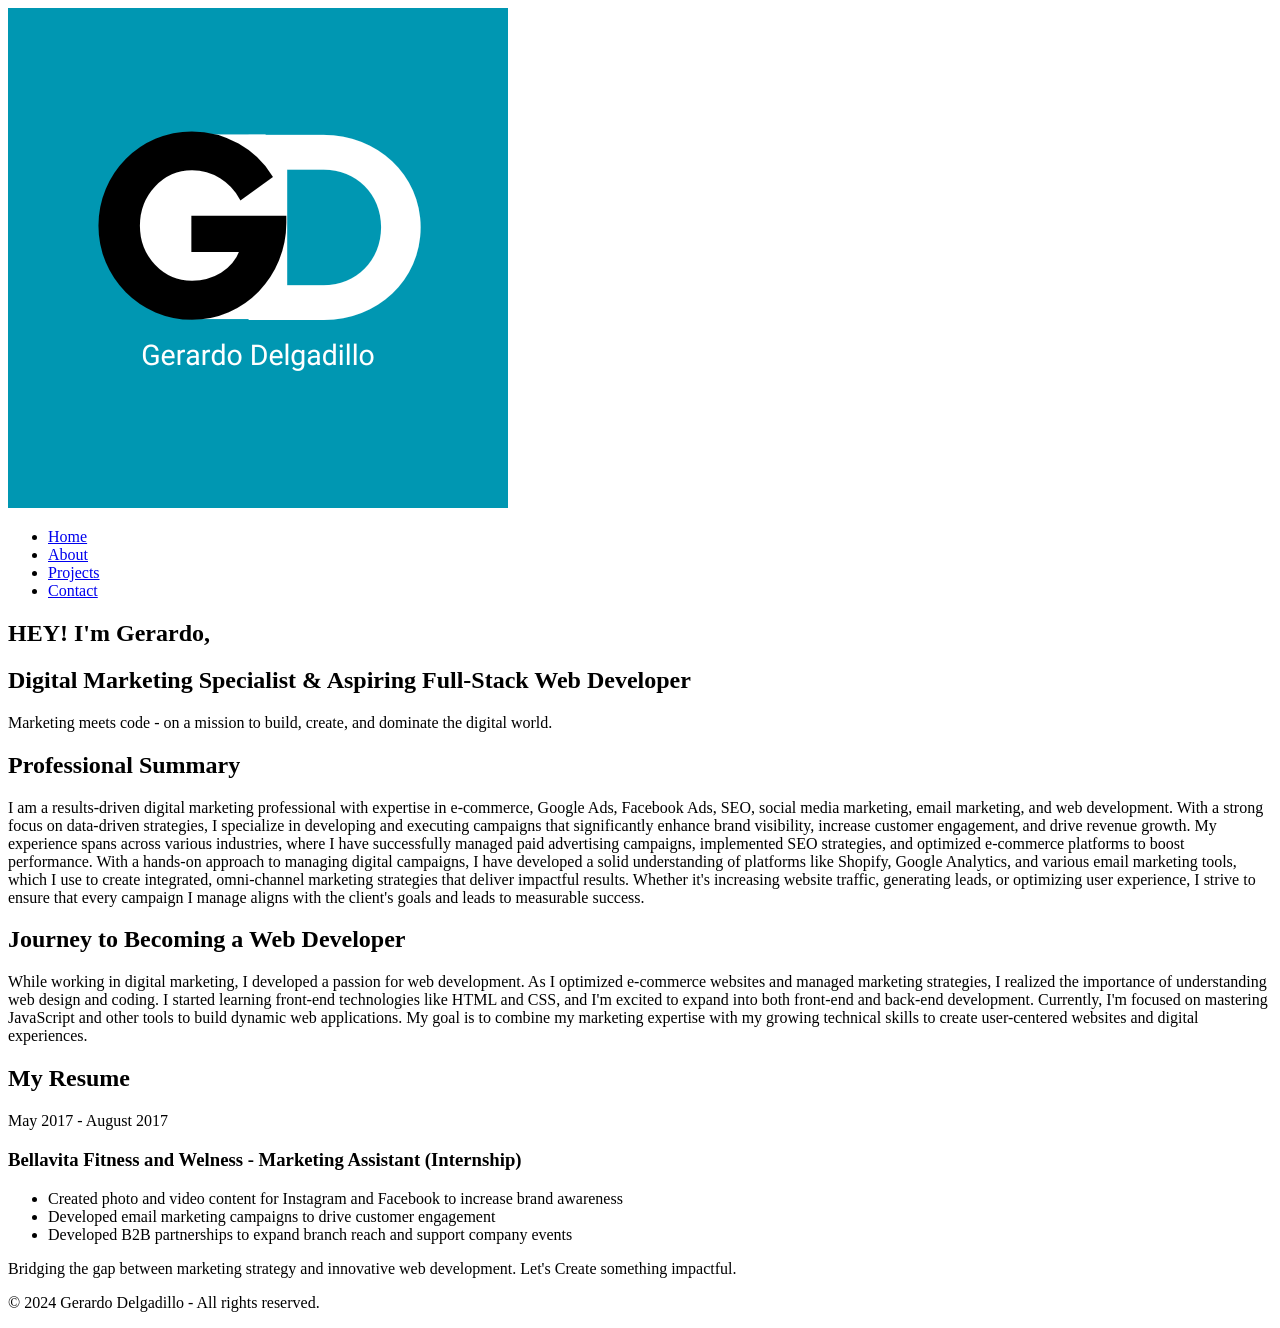
==== Personal-Website/about.html @ 033f023e "Updated About page with Resume section" ====
<!DOCTYPE html>
<html lang="en">
    <head>
        <title>About</title> <!--Sets the page title-->
        <meta charset="utf-8"> <!--Supports special characters-->
        <meta name="viewport" content="width=device-width, initial-scale=1.0"> <!--Makes site mobile responsive-->
        <link rel="stylesheet" href="styles.css"> <!--External CSS-->
        <link rel="stylesheet" href="https://cdnjs.cloudflare.com/ajax/libs/font-awesome/6.4.2/css/all.min.css"> <!--FontAwesome icons-->
    </head>
    <body>
        <header>
            <nav id="navbar">
                <div class="logo">
                    <!--Logo section-->
                    <a href="index.html">
                        <img src="images/logo.png" alt="GD Portfolio Logo">
                    </a>
                </div>
                <!--Navigation menu-->
                <ul>
                    <li><a href="index.html">Home</a></li>
                    <li><a href="about.html">About</a></li>
                    <li><a href="projects.html">Projects</a></li>
                    <li><a href="contact.html">Contact</a></li>
                </ul>
            </nav>
        </header>

        <!--Main content area-->
        <!--Hero Section-->
        <section id="headline">
            <h1>HEY! I'm Gerardo,</h1>
            <h2>Digital Marketing Specialist & Aspiring Full-Stack Web Developer</h2>
            <p>Marketing meets code - on a mission to build, create, and dominate the digital world.</p>
        </section>

        <section id="intro">
            <!--Professional summary section-->
            <div class="intro-section">
                <h2>Professional Summary</h2>
                <p>I am a results-driven digital marketing professional with expertise in e-commerce, Google Ads, Facebook Ads, SEO, social media marketing, email marketing, and web development. With a strong focus on data-driven strategies, I specialize in developing and executing campaigns that significantly enhance brand visibility, increase customer engagement, and drive revenue growth. My experience spans across various industries, where I have successfully managed paid advertising campaigns, implemented SEO strategies, and optimized e-commerce platforms to boost performance. With a hands-on approach to managing digital campaigns, I have developed a solid understanding of platforms like Shopify, Google Analytics, and various email marketing tools, which I use to create integrated, omni-channel marketing strategies that deliver impactful results. Whether it's increasing website traffic, generating leads, or optimizing user experience, I strive to ensure that every campaign I manage aligns with the client's goals and leads to measurable success.</p>
            </div>

            <!--My journey to become a full-stack web developer-->
            <div class="journey-section">
                <h2>Journey to Becoming a Web Developer</h2>
                <p>While working in digital marketing, I developed a passion for web development. As I optimized e-commerce websites and managed marketing strategies, I realized the importance of understanding web design and coding. I started learning front-end technologies like HTML and CSS, and I'm excited to expand into both front-end and back-end development. Currently, I'm focused on mastering JavaScript and other tools to build dynamic web applications. My goal is to combine my marketing expertise with my growing technical skills to create user-centered websites and digital experiences.</p>
            </div>
        </section>

        <!---My resume timeline-->
        <section id="resume">
            <h2>My Resume</h2>
            <div class="timeline">
                <!-- Timeline Item: Work Experience - Bellavita Fitness and Wellness -->
                 <div class="timeline-item">
                    <div class="timeline-date">May 2017 - August 2017</div>
                    <div class="timeline-content">
                        <h3>Bellavita Fitness and Welness - Marketing Assistant (Internship)</h3>
                        <ul>
                            <li>Created photo and video content for Instagram and Facebook to increase brand awareness</li>
                            <li>Developed email marketing campaigns to drive customer engagement</li>
                            <li>Developed B2B partnerships to expand branch reach and support company events</li>
                        </ul>
                    </div>
                 </div>

        </section>


        <!--Footer section with branding and copyright-->
        <footer>
            <p>Bridging the gap between marketing strategy and innovative web development. Let's Create something impactful.</p>
            <p>© 2024 Gerardo Delgadillo - All rights reserved.</p>
        </footer>
    </body>
</html>
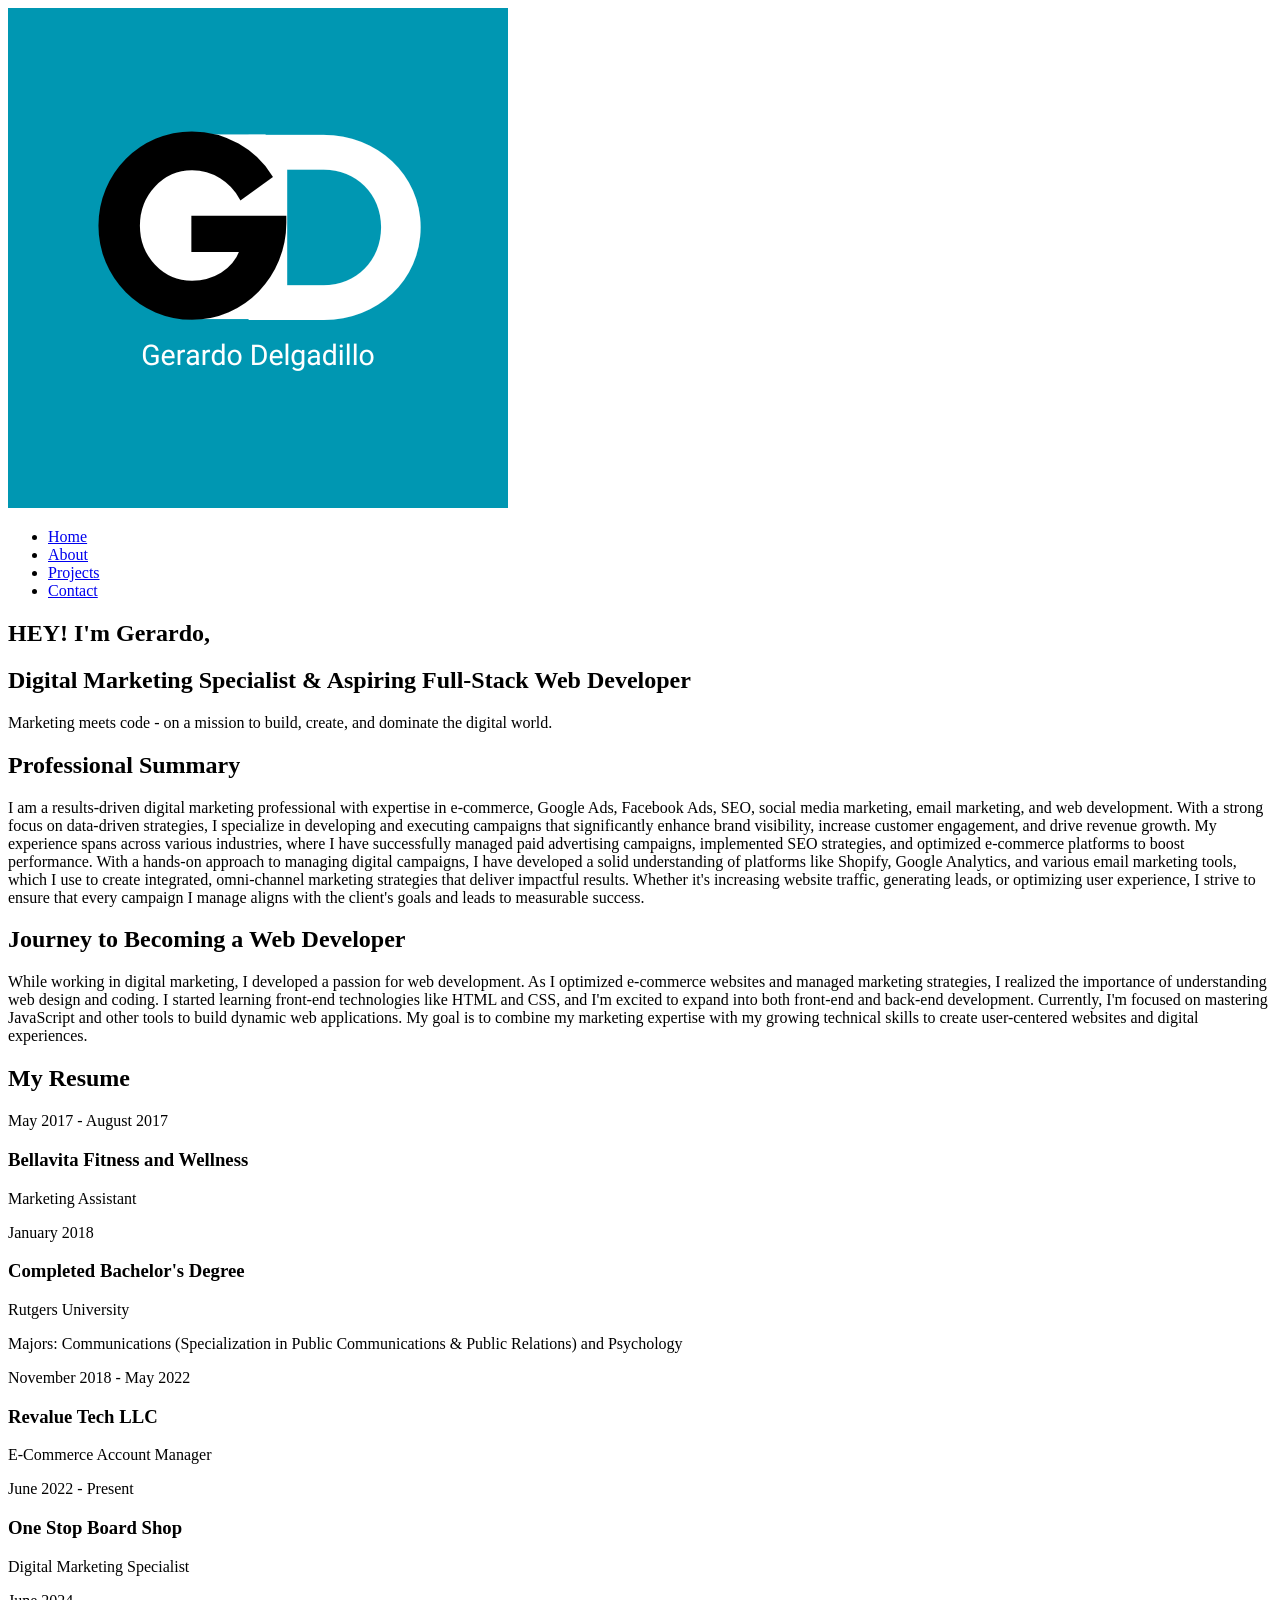
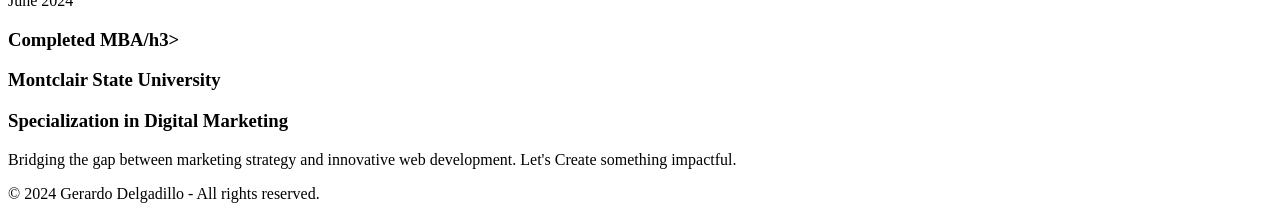
==== commit 09e0e402: "Commit message for changes made on the Production branch" ====
--- a/Personal-Website/about.html
+++ b/Personal-Website/about.html
@@ -56,17 +56,49 @@
                  <div class="timeline-item">
                     <div class="timeline-date">May 2017 - August 2017</div>
                     <div class="timeline-content">
-                        <h3>Bellavita Fitness and Welness - Marketing Assistant (Internship)</h3>
-                        <ul>
-                            <li>Created photo and video content for Instagram and Facebook to increase brand awareness</li>
-                            <li>Developed email marketing campaigns to drive customer engagement</li>
-                            <li>Developed B2B partnerships to expand branch reach and support company events</li>
-                        </ul>
+                        <h3>Bellavita Fitness and Wellness</h3>
+                        <p>Marketing Assistant</p>
                     </div>
                  </div>
 
+                 <!--Timeline item: Education - Rutgers University-->
+                 <div class="timeline-item">
+                    <div class="timeline-date">January 2018</div>
+                    <div class="timeline-content">
+                        <H3>Completed Bachelor's Degree</H3>
+                        <p>Rutgers University</p>
+                        <p>Majors: Communications (Specialization in Public Communications & Public Relations) and Psychology</p>
+                     </div>   
+                 </div>
+
+                 <!--Timeline item: Work Experience - Revalue Tech LLC-->
+                 <div class="timeline-item">
+                    <div class="timeline-date">November 2018 - May 2022</div>
+                    <div class="timeline-content">
+                        <h3>Revalue Tech LLC</h3>
+                        <p>E-Commerce Account Manager</p>
+                    </div>
+                 </div>
+
+                 <!--Timeline item: Work Experience - One Stop Board Shop LLC-->
+                 <div class="timeline-item">
+                    <div class="timeline-date">June 2022 - Present</div>
+                    <div class="timeline-content">
+                        <h3>One Stop Board Shop</h3>
+                        <p>Digital Marketing Specialist</p>
+                    </div>
+                 </div>
+
+                 <!--Timeline item: Education - Montclair University-->
+                 <div class="timeline-item">
+                    <div class="timeline-date">June 2024</div>
+                    <div class="timeinline-content">
+                        <h3>Completed MBA/h3>
+                        <p>Montclair State University</p>
+                        <p>Specialization in Digital Marketing</p>
+                    </div>
+                 </div>
         </section>
-
 
         <!--Footer section with branding and copyright-->
         <footer>
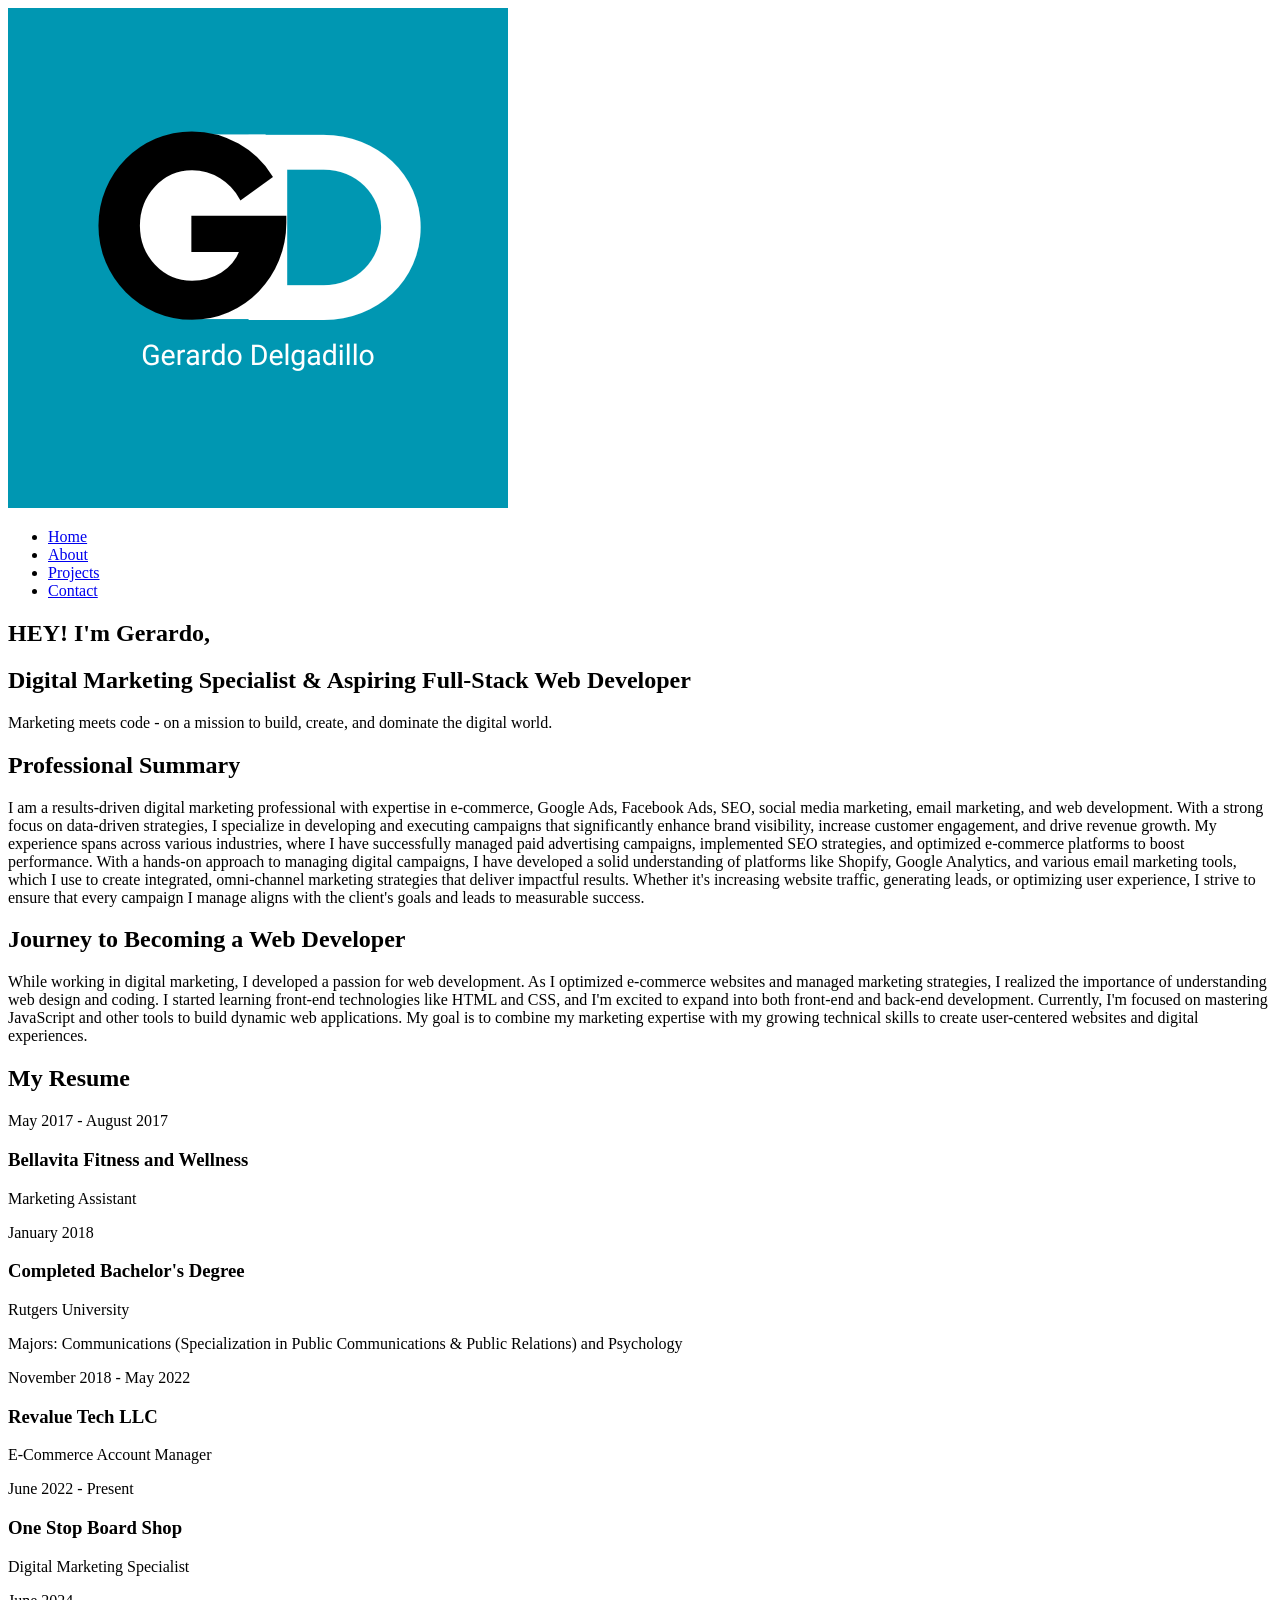
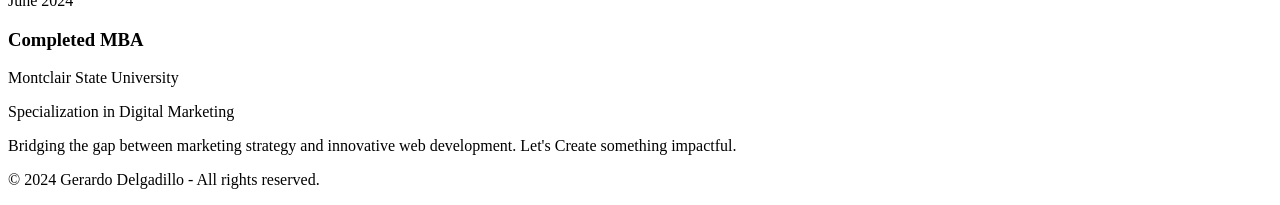
==== commit e0451a12: "Your commit message describing the change" ====
--- a/Personal-Website/about.html
+++ b/Personal-Website/about.html
@@ -93,7 +93,7 @@
                  <div class="timeline-item">
                     <div class="timeline-date">June 2024</div>
                     <div class="timeinline-content">
-                        <h3>Completed MBA/h3>
+                        <h3>Completed MBA</h3>
                         <p>Montclair State University</p>
                         <p>Specialization in Digital Marketing</p>
                     </div>
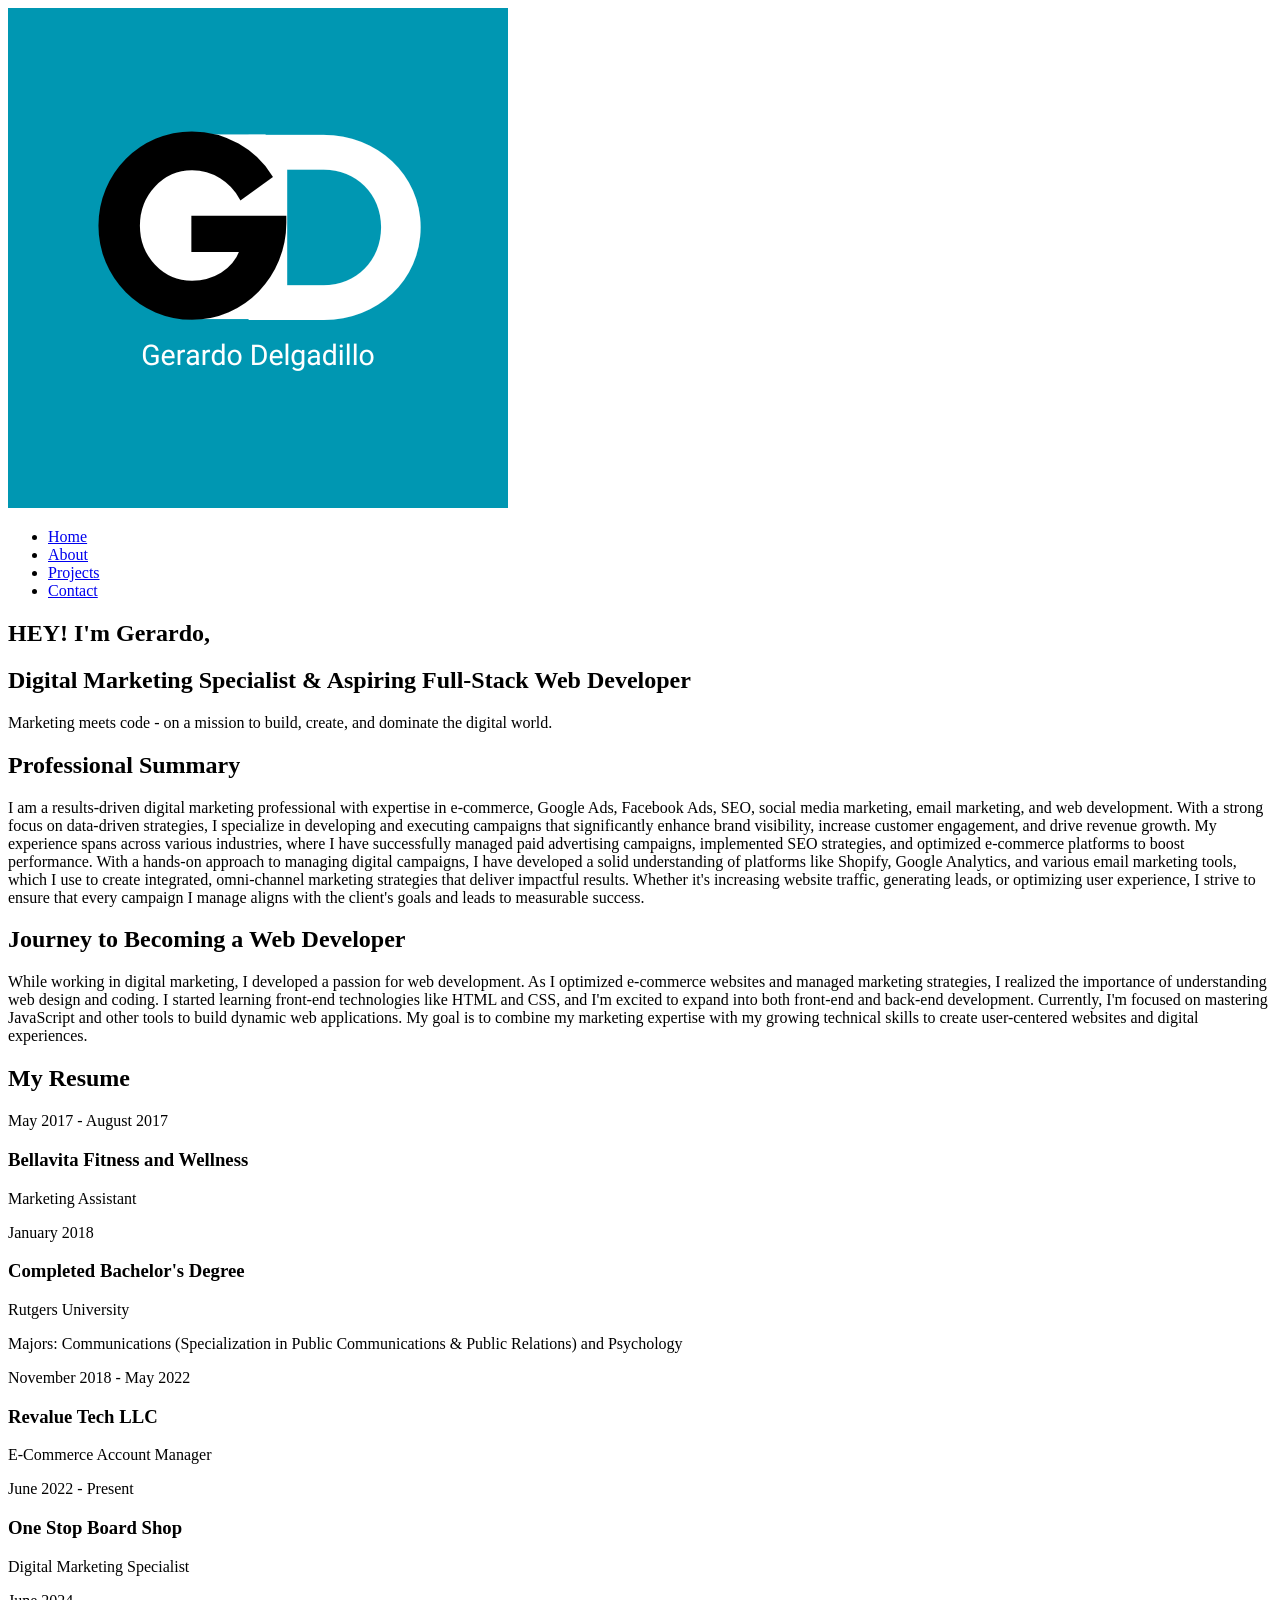
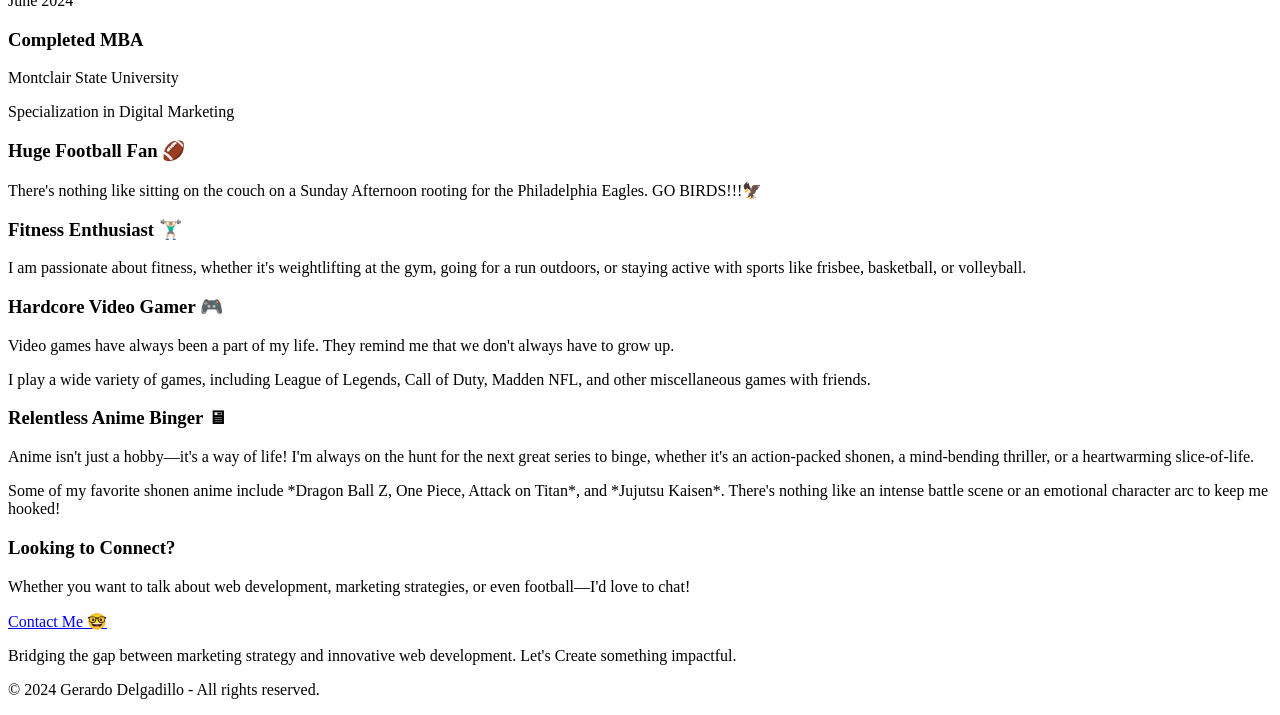
==== commit 9b322e54: "Updated About page content and layout" ====
--- a/Personal-Website/about.html
+++ b/Personal-Website/about.html
@@ -100,6 +100,42 @@
                  </div>
         </section>
 
+        <!--Fun facts about me section-->
+        <section id="fun-facts">
+            <div class="fun-facts-container">
+                <!--Fun fact item - Football-->
+                <div class="fun-fact">
+                    <h3>Huge Football Fan 🏈</h3>
+                    <p>There's nothing like sitting on the couch on a Sunday Afternoon rooting for the Philadelphia Eagles. GO BIRDS!!!🦅</p>
+                </div>
+                <!--Fun fact item - Fitness-->
+                <div class="fun-fact">
+                    <h3>Fitness Enthusiast 🏋🏼‍♂️</h3>
+                    <p>I am passionate about fitness, whether it's weightlifting at the gym, going for a run outdoors, or staying active with sports like frisbee, basketball, or volleyball.</p>
+                </div>
+                <!--Fun fact item - Video Games-->
+                <div class="fun-fact">
+                    <h3>Hardcore Video Gamer 🎮</h3>
+                    <p>Video games have always been a part of my life. They remind me that we don't always have to grow up.</p>
+                    <p>I play a wide variety of games, including League of Legends, Call of Duty, Madden NFL, and other miscellaneous games with friends.</p>
+                </div>
+                <!--Fun fact item - Anime-->
+                <div class="fun-fact">
+                    <h3>Relentless Anime Binger 🖥</h3>
+                    <p>Anime isn't just a hobby—it's a way of life! I'm always on the hunt for the next great series to binge, whether it's an action-packed shonen, a mind-bending thriller, or a heartwarming slice-of-life.</p>
+                    <p>Some of my favorite shonen anime include *Dragon Ball Z, One Piece, Attack on Titan*, and *Jujutsu Kaisen*. There's nothing like an intense battle scene or an emotional character arc to keep me hooked!</p>
+                </div>
+            </div>
+        </section>
+
+        <section id="contact">
+            <h3>Looking to Connect?</h3>
+            <p>Whether you want to talk about web development, marketing strategies, or even football—I'd love to chat!</p>
+            <a href="contact.html" class="btn">Contact Me 🤓</a>
+        </section>
+
+
+
         <!--Footer section with branding and copyright-->
         <footer>
             <p>Bridging the gap between marketing strategy and innovative web development. Let's Create something impactful.</p>
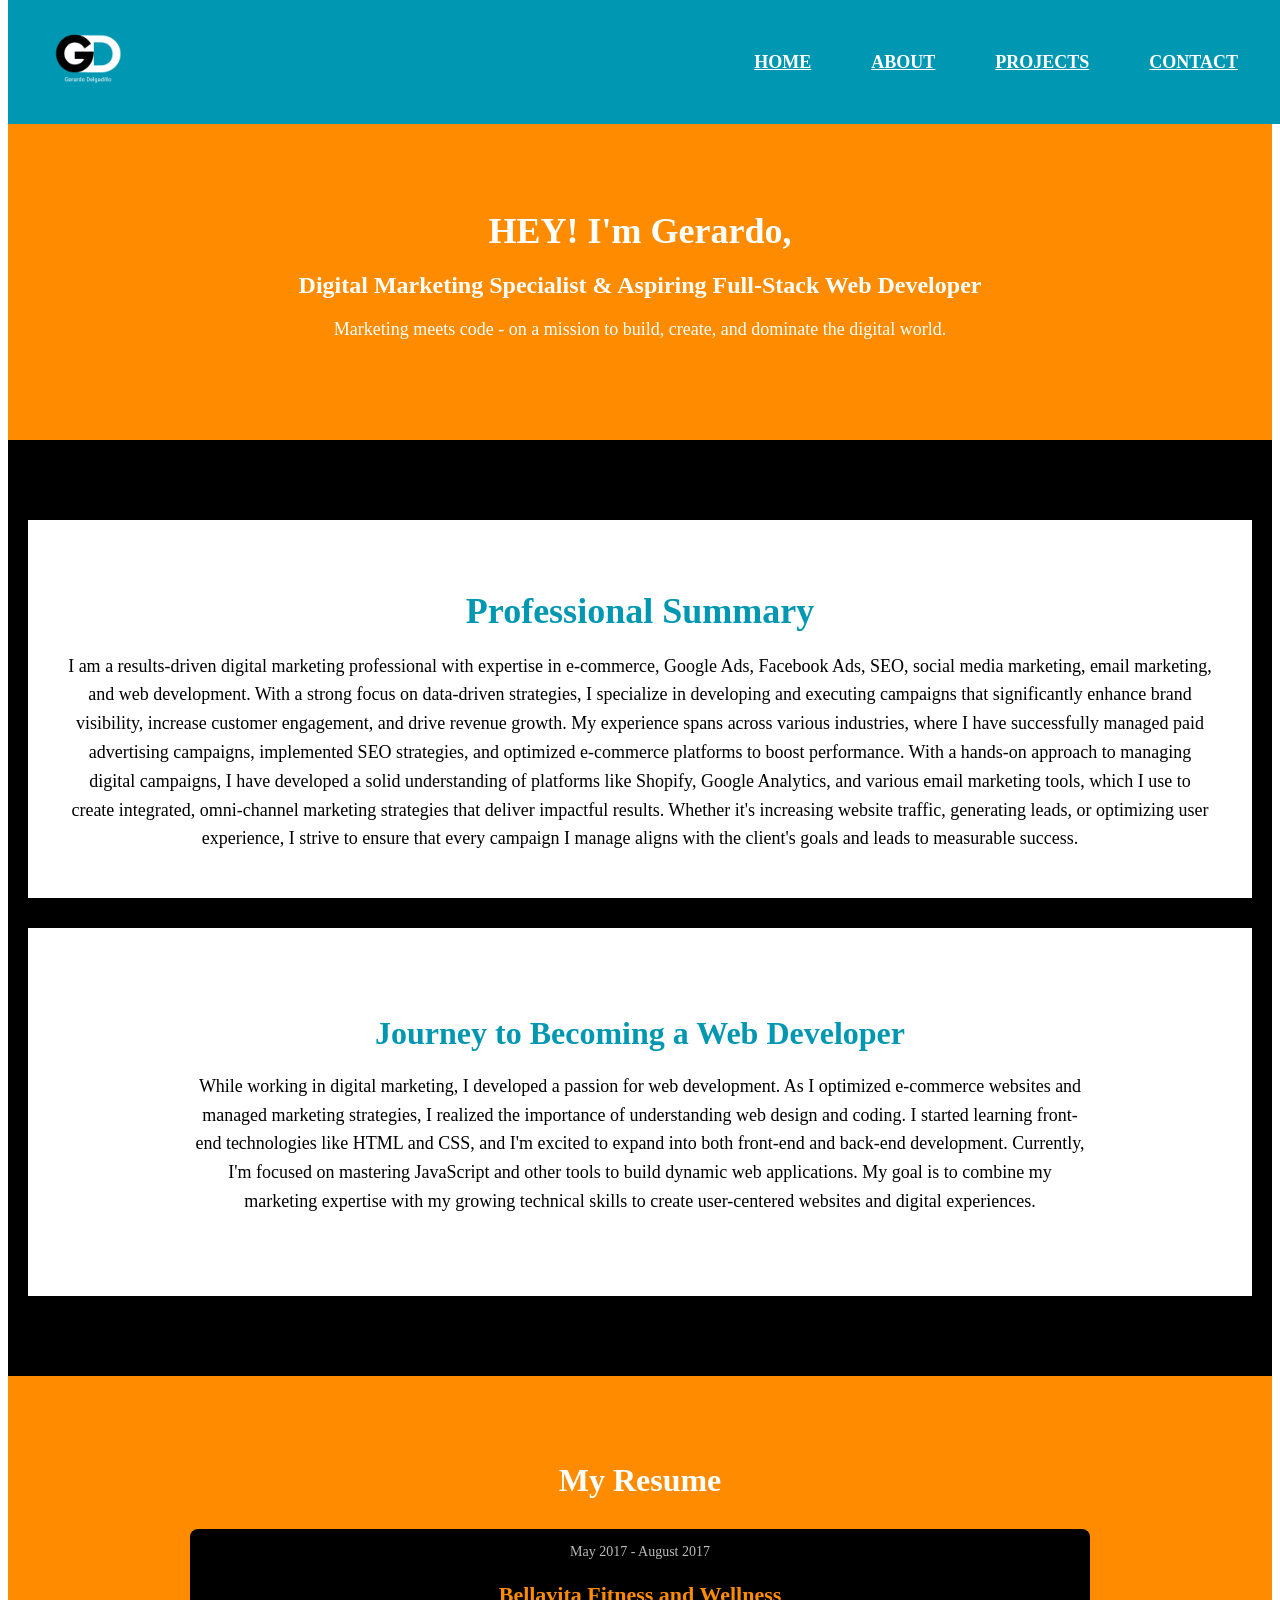
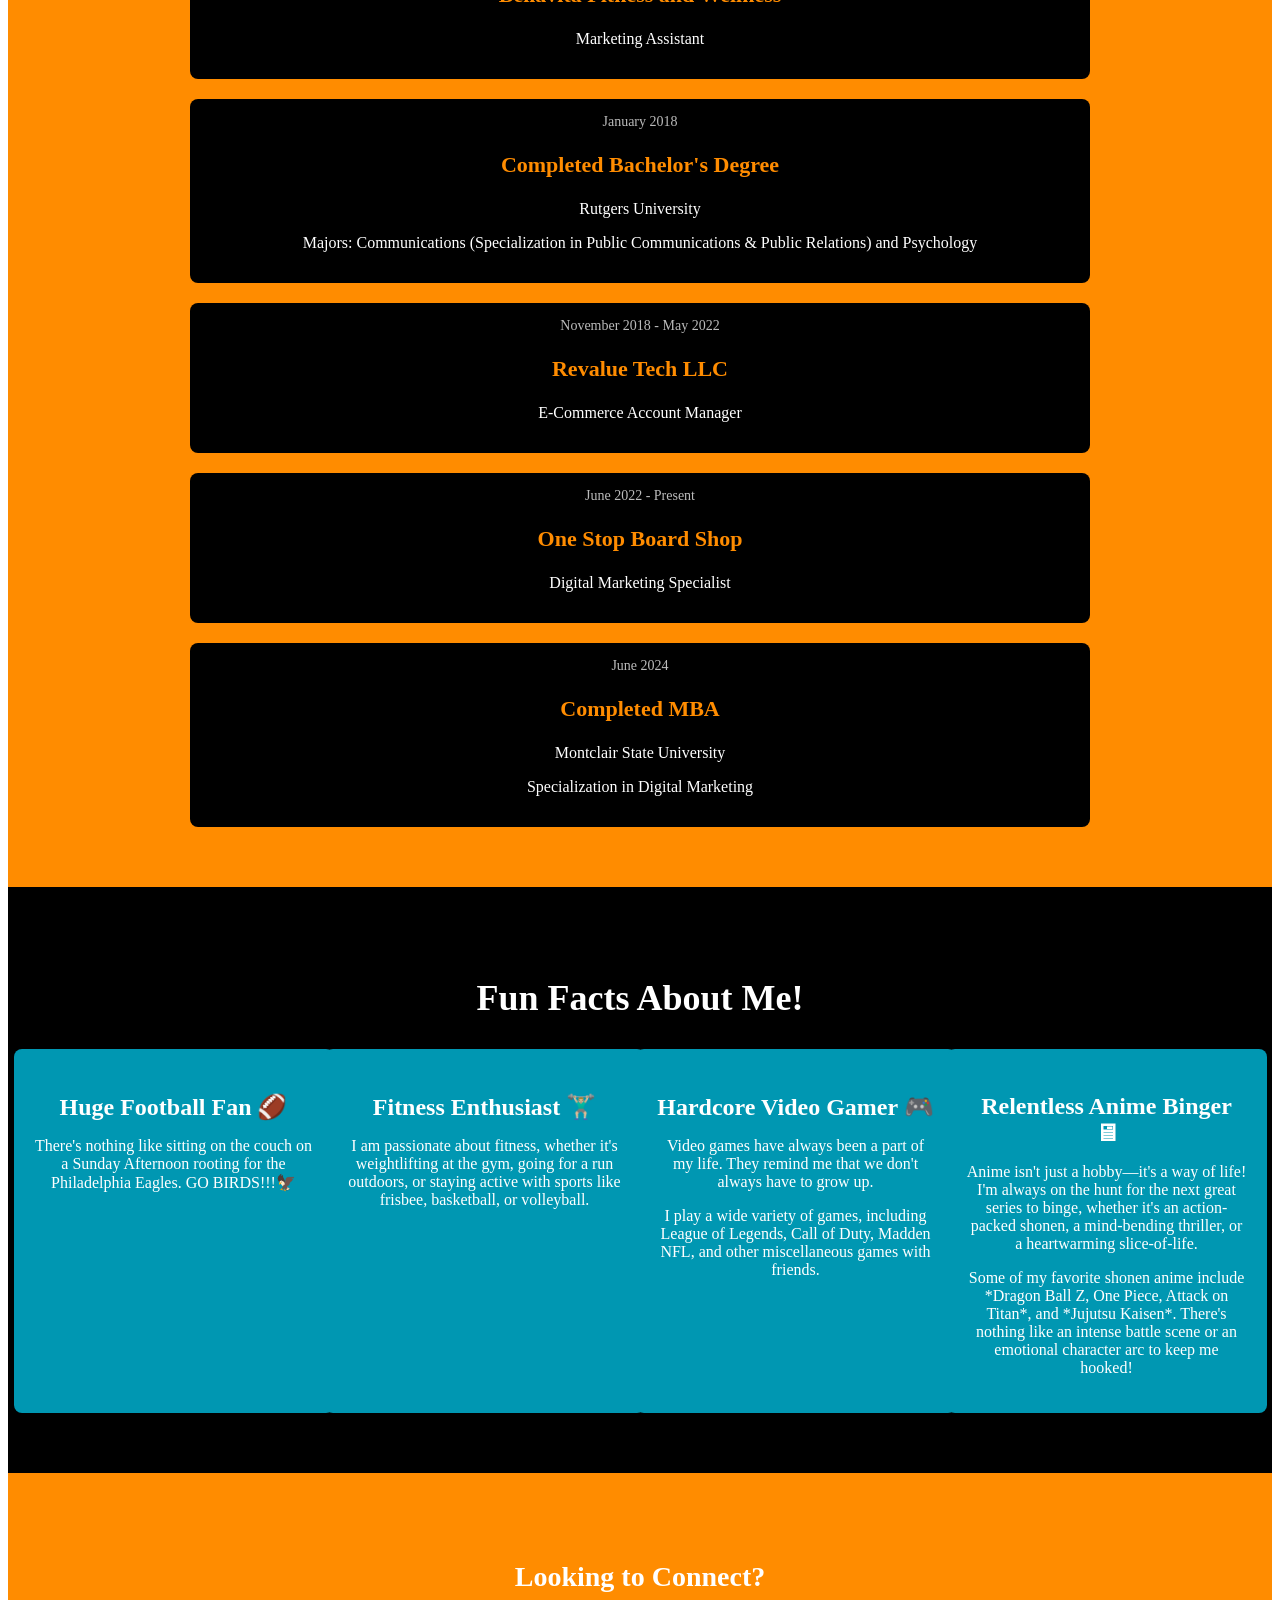
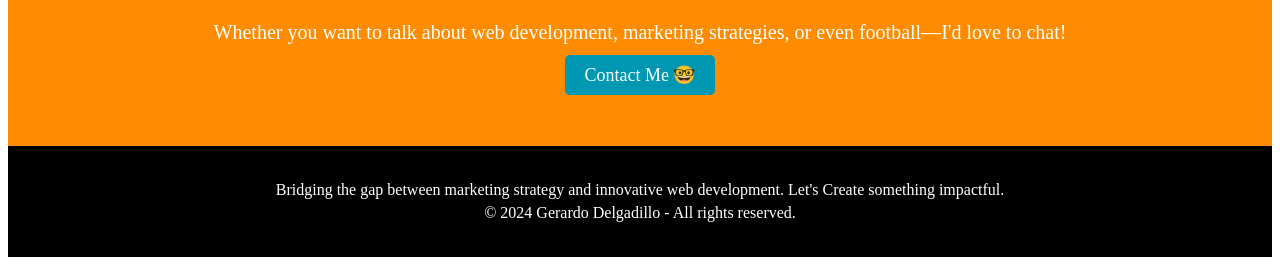
==== commit bdfdb246: "Updated CSS for the About page" ====
--- a/Personal-Website/about.html
+++ b/Personal-Website/about.html
@@ -89,19 +89,21 @@
                     </div>
                  </div>
 
-                 <!--Timeline item: Education - Montclair University-->
-                 <div class="timeline-item">
+                <!-- Timeline item: Education - Montclair University-->
+                <div class="timeline-item">
                     <div class="timeline-date">June 2024</div>
-                    <div class="timeinline-content">
+                    <div class="timeline-content">
                         <h3>Completed MBA</h3>
                         <p>Montclair State University</p>
                         <p>Specialization in Digital Marketing</p>
                     </div>
-                 </div>
+                </div>
+
         </section>
 
         <!--Fun facts about me section-->
         <section id="fun-facts">
+            <h2>Fun Facts About Me!</h2>
             <div class="fun-facts-container">
                 <!--Fun fact item - Football-->
                 <div class="fun-fact">
@@ -135,7 +137,6 @@
         </section>
 
 
-
         <!--Footer section with branding and copyright-->
         <footer>
             <p>Bridging the gap between marketing strategy and innovative web development. Let's Create something impactful.</p>
--- a/Personal-Website/styles.css
+++ b/Personal-Website/styles.css
@@ -0,0 +1,518 @@
+/* Navbar */
+#navbar {
+    background-color: #0097b2; /* Blue background */
+    display: flex;
+    justify-content: space-between;
+    align-items: center;
+    padding: 10px 30px;
+    position: fixed;
+    top: 0;
+    width: 100%;
+    z-index: 1000;
+    box-sizing: border-box;
+    flex-wrap: wrap; /* Allow the menu to wrap if necessary */
+}
+
+/* Logo styles */
+.logo img {
+    height: 100px;
+    width: auto;
+}
+
+/* Navbar menu */
+#navbar ul {
+    list-style-type: none;
+    margin: 0;
+    padding: 0;
+    display: flex;
+    justify-content: flex-end; /* Align the menu items to the right */
+    gap: 20px; /* Space between the menu items */
+    flex-grow: 1; /* Allow the list to grow to fill available space */
+    flex-wrap: wrap; /* Allow the menu items to wrap if there's not enough space */
+}
+
+#navbar ul li {
+    display: inline-block;
+}
+
+#navbar ul li a {
+    color: white; /* White text for navbar items */
+    font-size: 18px;
+    font-weight: bold;
+    text-transform: uppercase;
+    padding: 10px 20px; /* Add padding around the links */
+    transition: color 0.3s;
+}
+
+#navbar ul li a:hover {
+    color: #ffffff; /* Change to black on hover */
+}
+
+/* Welcome Section */
+#welcome-section {
+    height: 100vh; /* Full viewport height */
+    display: flex; /* Enables flexbox for centering */
+    flex-direction: column;
+    justify-content: center; /* Centers vertically */
+    align-items: center; /* Centers horizontally */
+    text-align: center;
+    background-color: #ff8c00;
+    padding: 0; /* Remove extra padding */
+    box-sizing: border-box;
+}
+
+
+#welcome-section h1 {
+    font-size: 80px;
+    color: #0097b2;
+    margin-bottom: 25px;
+}
+
+#welcome-section p {
+    font-size: 40px;
+    color: #fdfdfd;
+    margin-top: 5px;
+    margin-bottom: 0px;
+    padding-bottom: 25px;
+}
+
+/* Responsive styling for mobile */
+@media (max-width: 768px) {
+    #navbar ul {
+        justify-content: center; /* Center the menu items on smaller screens */
+        gap: 15px;
+    }
+
+    #navbar ul li a {
+        font-size: 16px; /* Adjust font size for smaller screens */
+        padding: 8px 15px;
+    }
+
+    #navbar ul li {
+        flex: 1 1 auto; /* Allow items to shrink and grow dynamically */
+    }
+
+    #welcome-section h1 {
+        font-size: 28px;
+    }
+
+    #welcome-section p {
+        font-size: 16px;
+    }
+}
+
+/* About Section */
+#about {
+    padding: 60px 5%; /* Adds space on the sides and maintains vertical padding */
+    background-color: #000000;
+    color: #ffffff;
+    text-align: center;
+}
+
+#about .about-content {
+    width: 66%; /* Keeps content within the middle 66% of the screen */
+    max-width: 900px; /* Ensures a maximum width for larger screens */
+    margin: 0 auto; /* Centers the content */
+    padding: 20px; /* Adds internal spacing for better readability */
+}
+
+#about h2 {
+    font-size: 32px;
+    color: #0097b2;
+    margin-bottom: 20px;
+}
+
+#about p {
+    font-size: 18px;
+    line-height: 1.6;
+    margin: 10px 0;
+}
+
+
+/* Projects Section */
+#projects {
+    padding: 60px 20px;
+    text-align: center;
+    background-color: #ff8c00;
+}
+
+#projects h2 {
+    font-size: 50px;
+    color: #0097b2;
+    margin-bottom: 20px;
+}
+
+/* Projects Section */
+#projects p {
+    color: #ffffff;
+    font-size: 25px;
+}
+
+
+.project-tile {
+    display: inline-block;
+    width: 22%;
+    padding: 20px;
+    margin: 10px;
+    background-color: #ffffff;
+    border-radius: 8px;
+    box-shadow: 0 4px 8px rgba(0, 0, 0, 0.1);
+    text-align: center;
+}
+
+.project-tile img {
+    width: 100%;
+    height: 200px;
+    object-fit: cover;
+    border-radius: 8px;
+}
+
+.project-tile h3 {
+    font-size: 20px;
+    color: #333;
+    margin-top: 10px;
+}
+
+.project-tile p {
+    font-size: 16px;
+    color: #666;
+    margin: 10px 0;
+}
+
+.project-tile a {
+    text-decoration: none;
+    font-weight: bold;
+    color: #0097b2;
+    transition: color 0.3s;
+}
+
+.project-tile a:hover {
+    color: #000000;
+}
+
+/* Social Media Icons Section */
+#socials {
+    padding: 60px 20px;
+    text-align: center;
+    background-color: #000000;
+}
+
+#socials h2 {
+    font-size: 28px;
+    color: #0097b2;
+    margin-bottom: 20px;
+}
+
+.social-icons {
+    display: flex; /* Use flexbox to arrange icons in a row */
+    justify-content: center; /* Center the icons horizontally */
+    align-items: center; /* Vertically center the icons */
+    gap: 30px; /* Space between the icons */
+    flex-wrap: wrap; /* Allow wrapping in case there is not enough space */
+}
+
+.icon {
+    display: flex;
+    align-items: center; /* Center the icon vertically with the text */
+}
+
+.icon i {
+    font-size: 28px;
+    margin-right: 10px; /* Add space between the icon and the text */
+}
+
+.icon a {
+    color: #ffffff; /* Color of the social media links */
+    font-size: 18px;
+    text-decoration: none; /* Remove the underline */
+    transition: color 0.3s;
+}
+
+.icon a:hover {
+    color: #000000; /* Change color to black when hovered */
+}
+
+
+/* Footer Section */
+footer {
+    background-color: #000000;
+    color: white;
+    text-align: center;
+    padding: 30px 20px;
+}
+
+footer p {
+    font-size: 16px;
+    margin: 5px 0;
+}
+
+
+/* Hero Section */
+#headline {
+    background-color: #ff8c00; /* Orange background */
+    color: #ffffff; /* White text */
+    text-align: center;
+    padding: 80px 20px;
+    margin-top: 100px; /* Add top margin to create space for the fixed navbar */
+}
+
+
+#headline h1 {
+    font-size: 36px;
+    margin-bottom: 10px;
+    text-align: center;
+}
+
+#headline h2 {
+    font-size: 24px;
+    margin-bottom: 20px;
+}
+
+#headline p {
+    font-size: 18px;
+    margin-bottom: 20px;
+}
+
+
+
+
+
+
+/* Main Intro Section */
+#intro {
+    padding: 80px 20px;
+    background-color: #000000; /* Black background for the section */
+    text-align: center;
+}
+
+/* Container for both intro and journey sections */
+.section-container {
+    display: flex;
+    justify-content: space-between;
+    gap: 30px; /* Space between the two sections */
+    margin: 0 auto;
+    max-width: 1800px; /* Maximum width for the entire container */
+    flex-wrap: wrap; /* Allow sections to wrap on smaller screens */
+}
+
+/* Intro Section Styling */
+.intro-section {
+    padding: 40px;
+    color: #000000; /* White text color */
+    background-color: #ffffff; /* Black background */
+    flex: 1; /* Allow the section to take equal width */
+    text-align: center; /* Center text within the section */
+    box-sizing: border-box; /* Ensures padding doesn't break layout */
+    min-width: 300px; /* Prevent sections from getting too small on narrow screens */
+    margin-bottom: 30px; /* Add gap between the intro section and the journey section */
+}
+
+.intro-section h2 {
+    font-size: 36px;
+    color: #0097b2; /* Teal accent color */
+    margin-bottom: 20px;
+    font-weight: bold;
+}
+
+.intro-section p {
+    font-size: 18px;
+    line-height: 1.6;
+    color: #000000; /* White text for readability */
+    margin-bottom: 5px;
+}
+
+/* Journey Section Styling */
+.journey-section {
+    padding: 40px;
+    color: #000000; /* White text color for readability */
+    background-color: #ffffff !important; /* Black background with !important to override any conflicting styles */
+    flex: 1; /* Allow the section to take equal width */
+    text-align: center; /* Center text within the section */
+    box-sizing: border-box; /* Ensures padding doesn't break layout */
+    min-width: 300px; /* Prevent sections from getting too small on narrow screens */
+}
+
+.journey-section h2 {
+    font-size: 36px;
+    color: #0097b2; /* Teal accent color */
+    margin-bottom: 20px;
+    font-weight: bold;
+}
+
+.journey-section p {
+    font-size: 18px;
+    line-height: 1.6;
+    color: #000000; /* White text for readability */
+    margin-bottom: 15px;
+}
+
+/* Responsive Design */
+@media (max-width: 768px) {
+    #intro {
+        padding: 60px 10px; /* Reduce padding on smaller screens */
+    }
+
+    .section-container {
+        flex-direction: column; /* Stack the sections on top of each other on smaller screens */
+    }
+
+    .intro-section, .journey-section {
+        padding: 25px;
+        margin-bottom: 20px;
+        max-width: 100%; /* Full width on smaller screens */
+    }
+
+    .intro-section h2, .journey-section h2 {
+        font-size: 28px; /* Smaller font size for headings on mobile */
+    }
+
+    .intro-section p, .journey-section p {
+        font-size: 16px; /* Adjust paragraph size on smaller screens */
+    }
+}
+
+
+/* Journey Section */
+.journey-section {
+    background-color: #f5f5f5; /* Light gray background */
+    padding: 60px 20px;
+    text-align: center;
+}
+
+.journey-section h2 {
+    font-size: 32px;
+    color: #0097b2; /* Teal accent color */
+    margin-bottom: 20px;
+}
+
+.journey-section p {
+    font-size: 18px;
+    line-height: 1.6;
+    max-width: 900px;
+    margin: 0 auto 20px auto;
+}
+
+/* Resume Section */
+#resume {
+    background-color: #ff8c00; /* Orange background */
+    color: white; /* White text */
+    padding: 60px 20px;
+    text-align: center;
+}
+
+#resume h2 {
+    font-size: 32px;
+    margin-bottom: 30px;
+}
+
+.timeline {
+    display: flex;
+    flex-direction: column;
+    gap: 20px;
+    max-width: 900px;
+    margin: 0 auto;
+}
+
+.timeline-item {
+    background-color: #000000; /* Dark background */
+    padding: 15px;
+    border-radius: 8px;
+}
+
+.timeline-date {
+    font-size: 14px;
+    color: #bbb;
+    margin-bottom: 10px;
+}
+
+.timeline-content h3 {
+    font-size: 22px;
+    color: #ff8c00; /* Orange accent color */
+}
+
+
+
+
+
+
+/* Fun Facts Section */
+#fun-facts {
+    background-color: #000000; /* Black background */
+    color: white; /* White text */
+    padding: 60px 20px;
+    text-align: center;
+}
+
+#fun-facts h2 { /* Style for the title */
+    font-size: 36px; /* Larger font for the title */
+    color: #ffffff; /* White color like the other headings */
+    margin-bottom: 30px; /* Add space below the title */
+    font-weight: bold; /* Bold for emphasis */
+}
+
+.fun-facts-container {
+    display: grid;
+    grid-template-columns: 1fr 1fr 1fr 1fr;
+    gap: 20px;
+    justify-items: center;
+}
+
+.fun-fact {
+    background-color: #0097b2; /* Teal accent color */
+    padding: 20px;
+    border-radius: 8px;
+    width: 100%;
+    max-width: 280px;
+    text-align: center;
+}
+
+.fun-fact h3 {
+    font-size: 24px;
+    color: white; /* White text */
+    margin-bottom: 15px;
+}
+
+.fun-fact p {
+    font-size: 16px;
+    color: white; /* White text */
+}
+
+
+
+
+
+
+
+/* Contact Section */
+#contact {
+    background-color: #ff8c00; /* Orange background */
+    color: white; /* White text */
+    padding: 60px 20px;
+    text-align: center;
+}
+
+#contact h3 {
+    font-size: 28px;
+    color: white;
+}
+
+#contact p {
+    font-size: 20px;
+    color: white;
+    margin-bottom: 20px;
+}
+
+#contact .btn {
+    background-color: #0097b2; /* Teal accent color */
+    color: white; /* White text */
+    font-size: 18px;
+    padding: 10px 20px;
+    text-decoration: none;
+    border-radius: 5px;
+    transition: background-color 0.3s ease;
+}
+
+#contact .btn:hover {
+    background-color: #007f99; /* Darker teal on hover */
+}
+
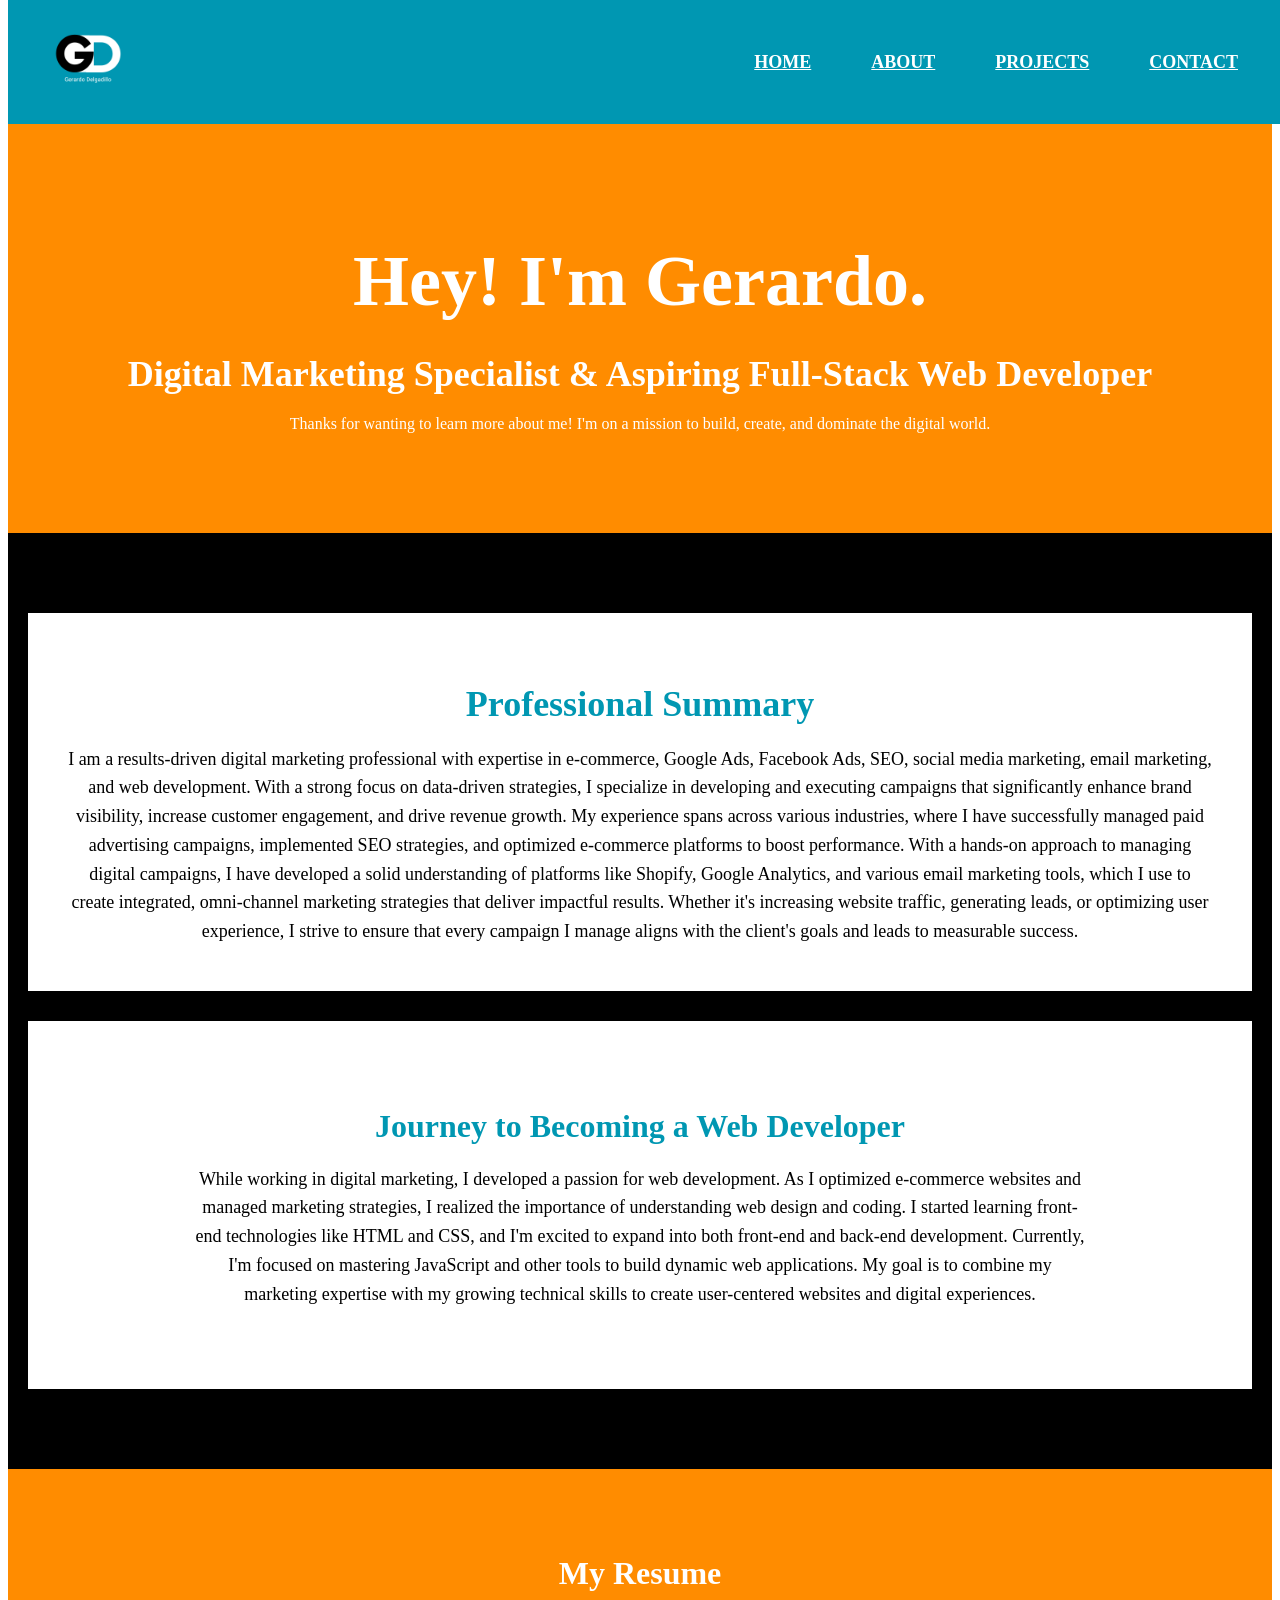
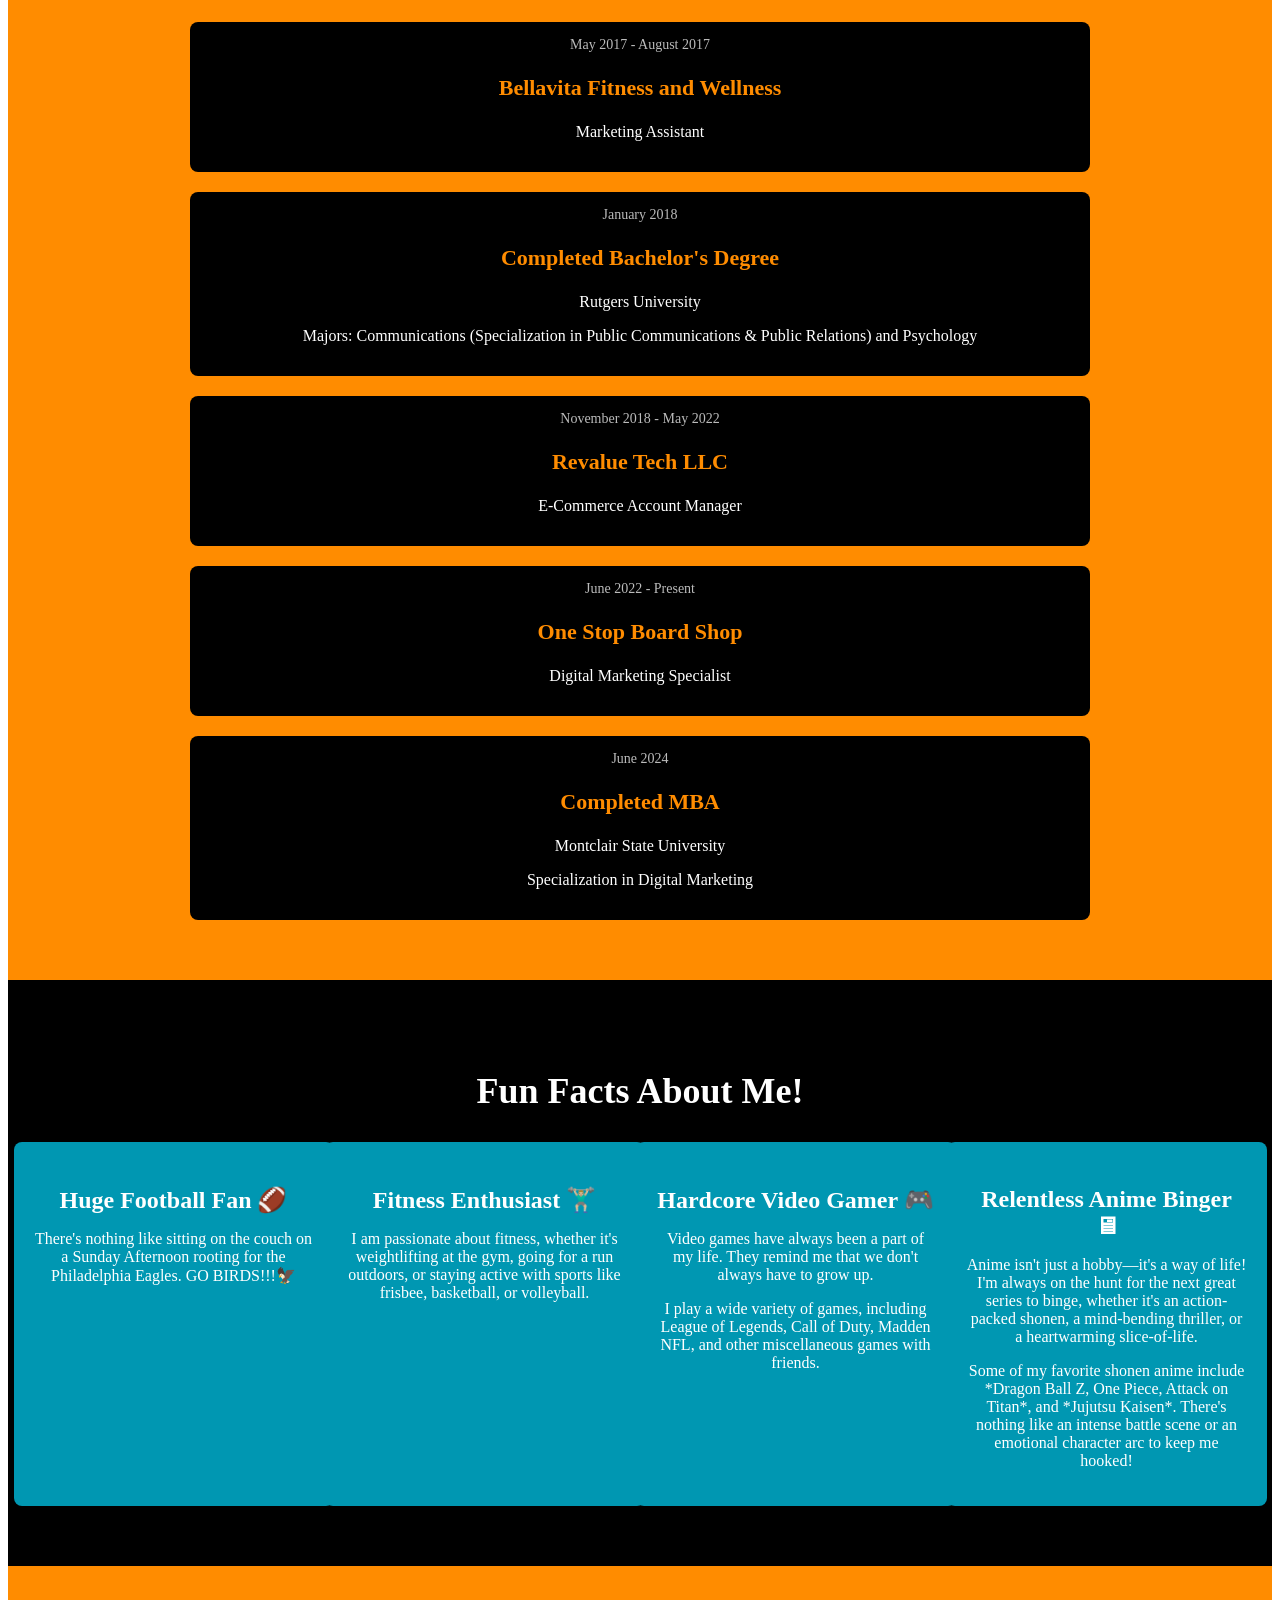
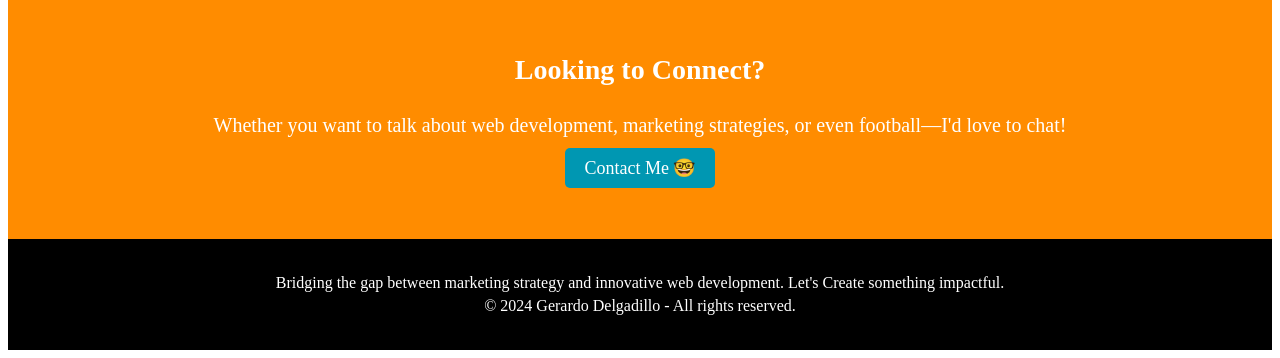
==== commit 2bf35ff6: "Final updates for About and Contact pages" ====
--- a/Personal-Website/about.html
+++ b/Personal-Website/about.html
@@ -29,10 +29,10 @@
         <!--Main content area-->
         <!--Hero Section-->
         <section id="headline">
-            <h1>HEY! I'm Gerardo,</h1>
+            <h1>Hey! I'm Gerardo.</h1>
             <h2>Digital Marketing Specialist & Aspiring Full-Stack Web Developer</h2>
-            <p>Marketing meets code - on a mission to build, create, and dominate the digital world.</p>
-        </section>
+            <p>Thanks for wanting to learn more about me! I'm on a mission to build, create, and dominate the digital world.</p>
+        </section>        
 
         <section id="intro">
             <!--Professional summary section-->
--- a/Personal-Website/styles.css
+++ b/Personal-Website/styles.css
@@ -63,13 +63,13 @@
 
 
 #welcome-section h1 {
-    font-size: 80px;
+    font-size: 100px;
     color: #0097b2;
     margin-bottom: 25px;
 }
 
 #welcome-section p {
-    font-size: 40px;
+    font-size: 50px;
     color: #fdfdfd;
     margin-top: 5px;
     margin-bottom: 0px;
@@ -117,13 +117,13 @@
 }
 
 #about h2 {
-    font-size: 32px;
+    font-size: 50px;
     color: #0097b2;
     margin-bottom: 20px;
 }
 
 #about p {
-    font-size: 18px;
+    font-size: 25px;
     line-height: 1.6;
     margin: 10px 0;
 }
@@ -247,6 +247,13 @@
 }
 
 
+
+
+
+
+
+/* ABOUT PAGE */
+
 /* Hero Section */
 #headline {
     background-color: #ff8c00; /* Orange background */
@@ -258,24 +265,20 @@
 
 
 #headline h1 {
+    font-size: 72px;
+    margin-bottom: 10px;
+    text-align: center;
+}
+
+#headline h2 {
     font-size: 36px;
-    margin-bottom: 10px;
-    text-align: center;
-}
-
-#headline h2 {
-    font-size: 24px;
     margin-bottom: 20px;
 }
 
 #headline p {
-    font-size: 18px;
-    margin-bottom: 20px;
-}
-
-
-
-
+    font-size: px;
+    margin-bottom: 20px;
+}
 
 
 /* Main Intro Section */
@@ -431,10 +434,6 @@
 }
 
 
-
-
-
-
 /* Fun Facts Section */
 #fun-facts {
     background-color: #000000; /* Black background */
@@ -476,11 +475,6 @@
     font-size: 16px;
     color: white; /* White text */
 }
-
-
-
-
-
 
 
 /* Contact Section */
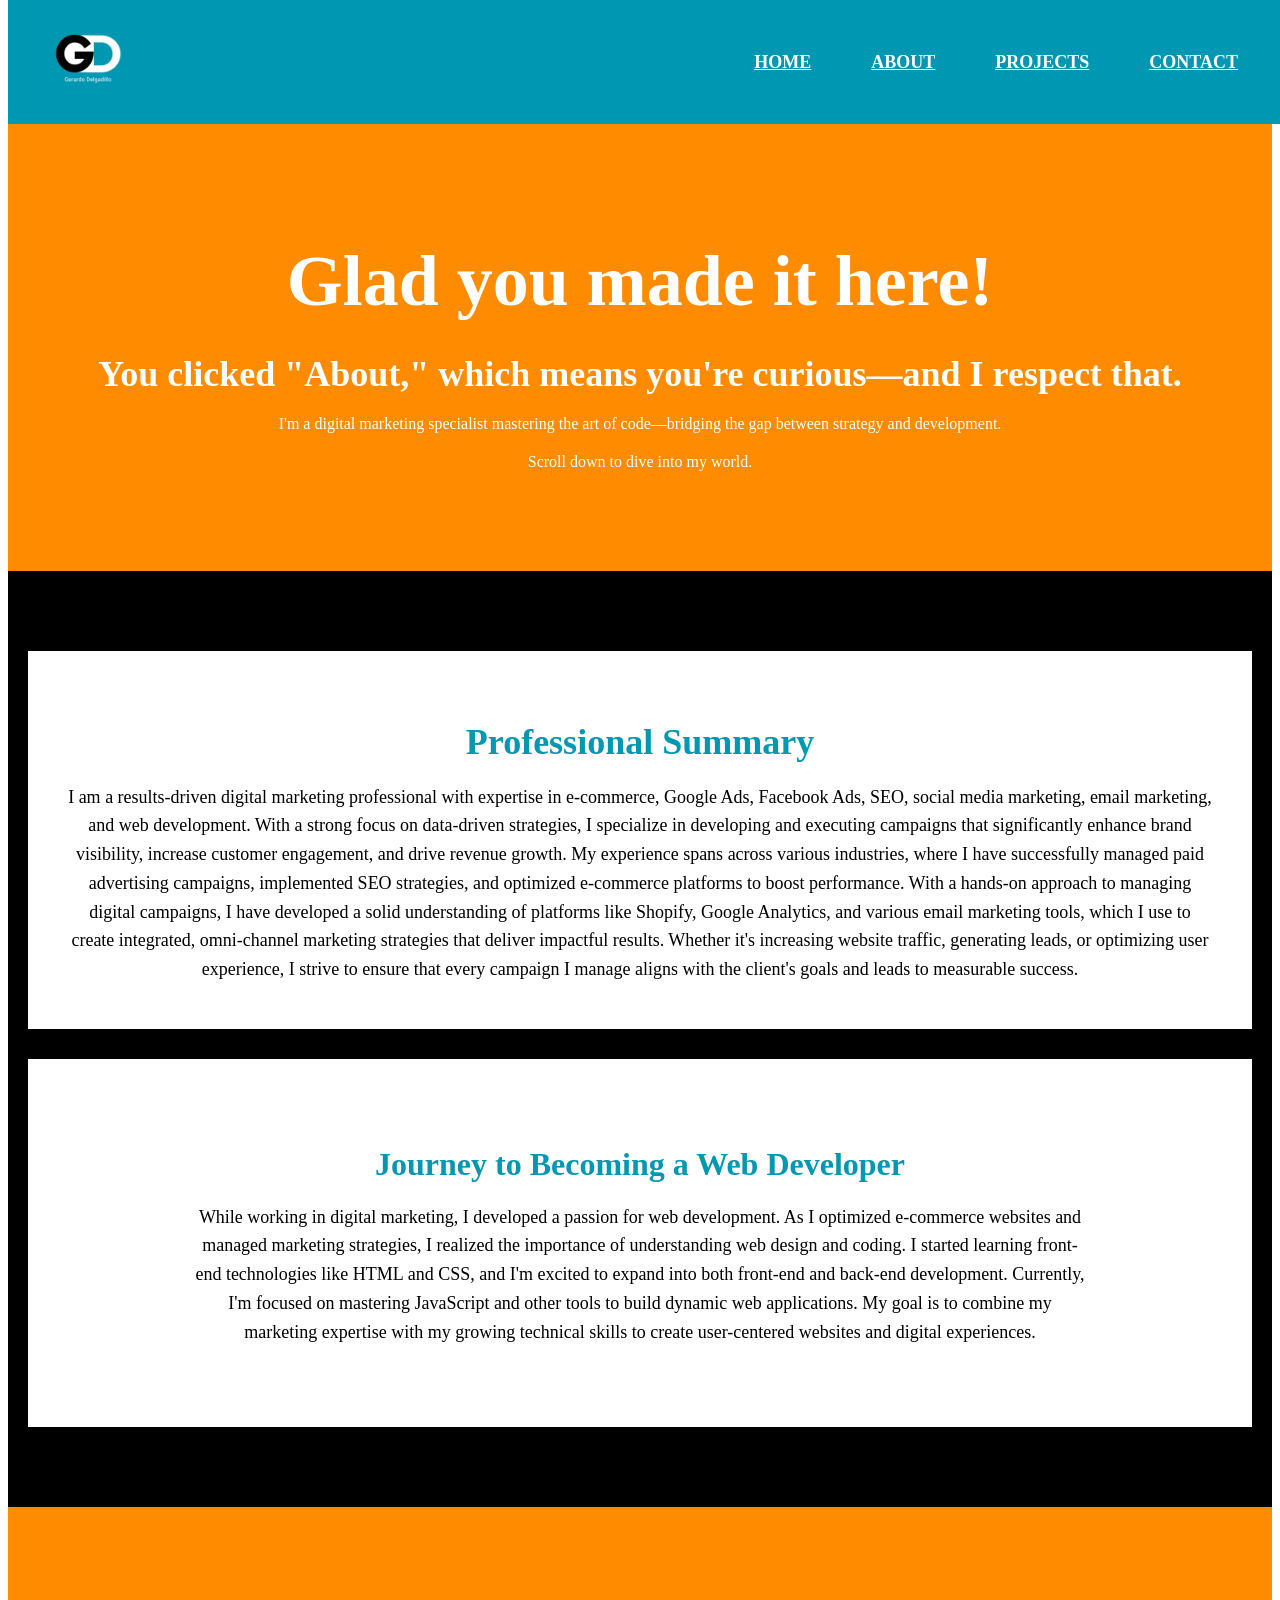
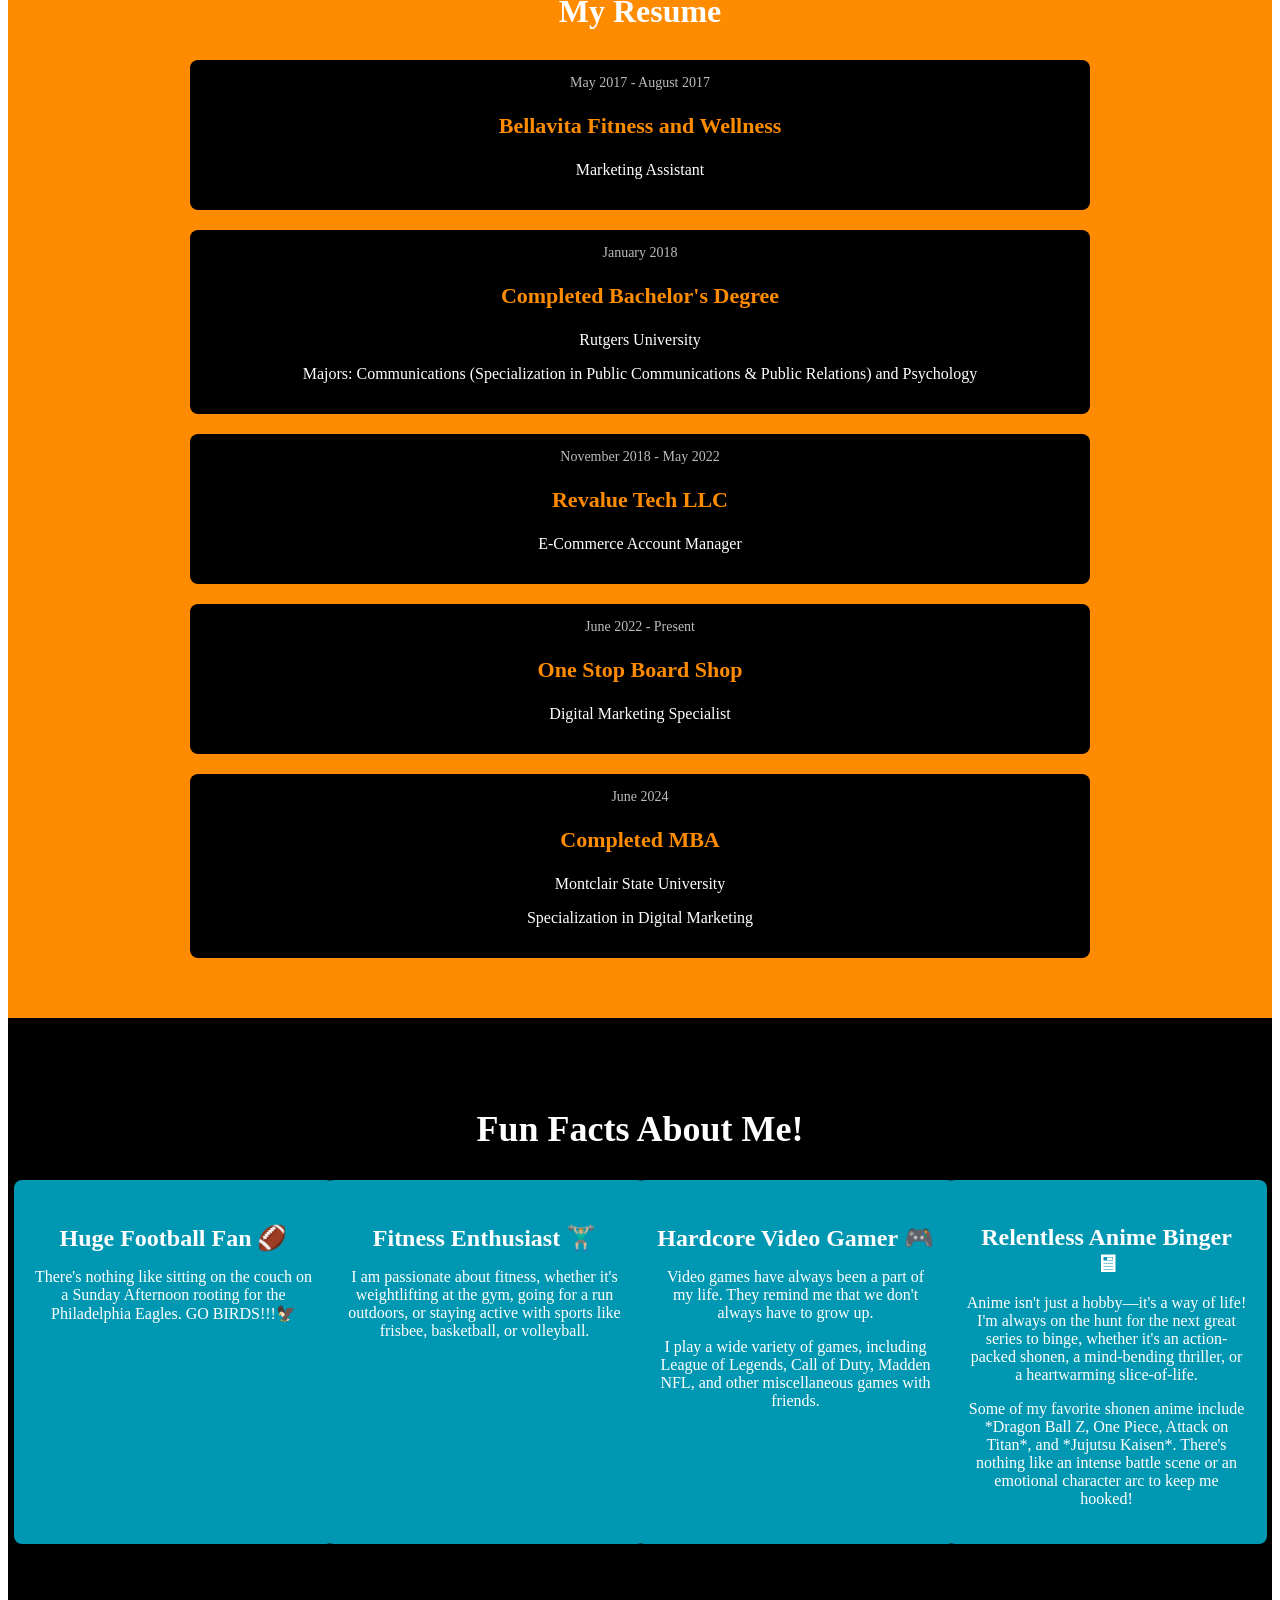
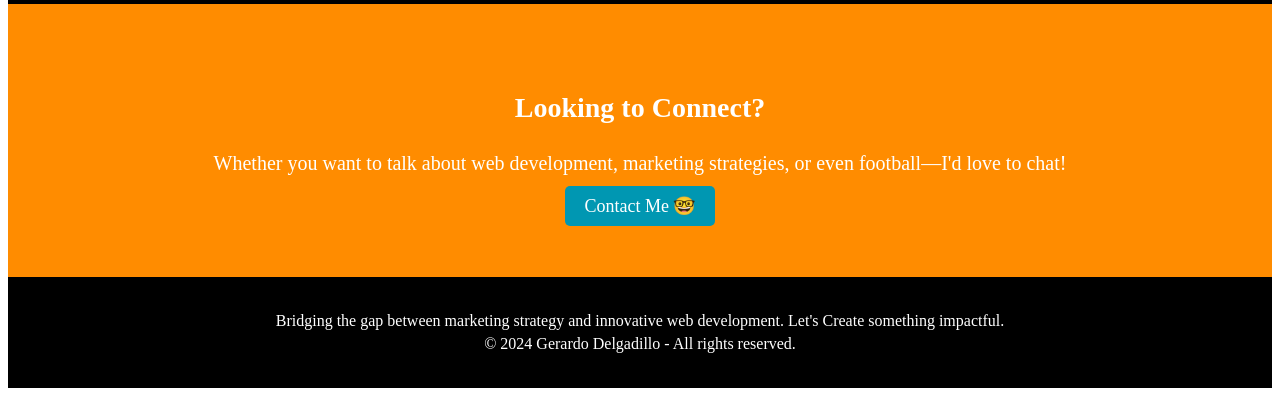
==== commit f4fb4156: "Updated About page hero section" ====
--- a/Personal-Website/about.html
+++ b/Personal-Website/about.html
@@ -7,6 +7,8 @@
         <link rel="stylesheet" href="styles.css"> <!--External CSS-->
         <link rel="stylesheet" href="https://cdnjs.cloudflare.com/ajax/libs/font-awesome/6.4.2/css/all.min.css"> <!--FontAwesome icons-->
     </head>
+
+    
     <body>
         <header>
             <nav id="navbar">
@@ -29,10 +31,12 @@
         <!--Main content area-->
         <!--Hero Section-->
         <section id="headline">
-            <h1>Hey! I'm Gerardo.</h1>
-            <h2>Digital Marketing Specialist & Aspiring Full-Stack Web Developer</h2>
-            <p>Thanks for wanting to learn more about me! I'm on a mission to build, create, and dominate the digital world.</p>
-        </section>        
+            <h1>Glad you made it here!</h1>
+            <h2>You clicked "About," which means you're curious—and I respect that.</h2>
+            <p>I'm a digital marketing specialist mastering the art of code—bridging the gap between strategy and development.</p>
+            <p>Scroll down to dive into my world.</p>
+        </section>
+         
 
         <section id="intro">
             <!--Professional summary section-->
--- a/Personal-Website/styles.css
+++ b/Personal-Website/styles.css
@@ -48,6 +48,11 @@
     color: #ffffff; /* Change to black on hover */
 }
 
+
+
+
+
+/* HOME PAGE */
 /* Welcome Section */
 #welcome-section {
     height: 100vh; /* Full viewport height */
@@ -198,7 +203,7 @@
 }
 
 #socials h2 {
-    font-size: 28px;
+    font-size: 36px;
     color: #0097b2;
     margin-bottom: 20px;
 }
@@ -217,19 +222,19 @@
 }
 
 .icon i {
-    font-size: 28px;
+    font-size: 36px;
     margin-right: 10px; /* Add space between the icon and the text */
 }
 
 .icon a {
-    color: #ffffff; /* Color of the social media links */
-    font-size: 18px;
+    color: #0097b2; /* Color of the social media links */
+    font-size: 24px;
     text-decoration: none; /* Remove the underline */
     transition: color 0.3s;
 }
 
 .icon a:hover {
-    color: #000000; /* Change color to black when hovered */
+    color: #ffffff; /* Change color to black when hovered */
 }
 
 
@@ -253,7 +258,6 @@
 
 
 /* ABOUT PAGE */
-
 /* Hero Section */
 #headline {
     background-color: #ff8c00; /* Orange background */
@@ -476,7 +480,6 @@
     color: white; /* White text */
 }
 
-
 /* Contact Section */
 #contact {
     background-color: #ff8c00; /* Orange background */
@@ -507,6 +510,146 @@
 }
 
 #contact .btn:hover {
-    background-color: #007f99; /* Darker teal on hover */
-}
-
+    background-color: #000000; /* Darker teal on hover */
+}
+
+
+
+
+
+/* CONTACT PAGE */
+/* CONTACT HERO SECTION */
+#contact-hero {
+    background-color: #ff8c00; /* Orange background */
+    color: white;
+    text-align: center;
+    height: 50vh; /* Reduce height for balance */
+    display: flex;
+    flex-direction: column;
+    justify-content: center;
+    align-items: center;
+    padding: 80px; /* Even top/bottom padding */
+    margin-bottom: 0px;
+}
+
+#contact-hero h1 {
+    font-size: 60px;
+    margin-bottom: 20px;
+}
+
+#contact-hero p {
+    font-size: 24px;
+    max-width: 600px;
+    margin: 0 auto 30px auto;
+}
+
+/* Hero Button */
+#contact-hero .btn {
+    background-color: #0097b2;
+    color: #FFFFFF;
+    padding: 12px 24px;
+    text-decoration: none;
+    font-size: 18px;
+    border-radius: 4px;
+    display: inline-block;
+    width: fit-content;
+    text-align: center;
+    transition: background 0.3s ease-in-out;
+}
+
+#contact-hero .btn:hover {
+    background-color: #000000;
+}
+
+/* SOCIAL MEDIA SECTION */
+#socials {
+    background-color: #000000; /* Same background as hero for smooth flow */
+    text-align: center;
+    padding: 60px 20px;
+}
+
+#socials h2 {
+    font-size: 32px;
+    margin-bottom: 20px;
+    margin-top: 0;
+}
+
+.social-icons {
+    display: flex;
+    justify-content: center;
+    gap: 20px;
+}
+
+.icon {
+    font-size: 24px;
+    display: flex;
+    align-items: center;
+    gap: 8px;
+}
+
+.icon i {
+    color: white;
+    font-size: 32px;
+}
+
+/* CONTACT FORM SECTION */
+/* Contact Form Section */
+#contact-form {
+    background-color: #ff8c00;
+    color: white;
+    padding: 60px 20px;
+    width: 100%;
+    box-sizing: border-box;
+    margin-top: 0;
+    border-radius: 8px;
+    text-align: center;
+}
+
+/* Contact Form Title */
+#contact-form h2 {
+    text-align: center;
+    margin-bottom: 30px; /* Increased spacing for a cleaner look */
+    font-size: 36px;
+}
+
+/* Form elements (input, textarea, button) */
+form input, form textarea, form button {
+    width: 100%;
+    padding: 12px;
+    margin: 12px 0; /* Ensuring uniform spacing */
+    border: 1px solid #ccc;
+    border-radius: 4px;
+    font-size: 16px;
+}
+
+/* Shorten and Center Input Fields */
+form input, form textarea {
+    max-width: 400px;
+    margin: 12px auto; /* Increased margin for better spacing */
+    display: block;
+}
+
+/* Button Styling */
+form button {
+    background-color: #007f99;
+    color: white;
+    border: none;
+    cursor: pointer;
+    padding: 12px 24px; /* Balanced padding */
+    font-size: 16px;
+    width: auto;
+    display: block;
+    margin: 20px auto; /* Ensuring it sits properly */
+}
+
+/* Button Hover Effect */
+form button:hover {
+    background-color: #00688B;
+}
+
+#contact-form {
+    scroll-margin-top: 80px; /* Adjust if needed */
+}
+
+
+
